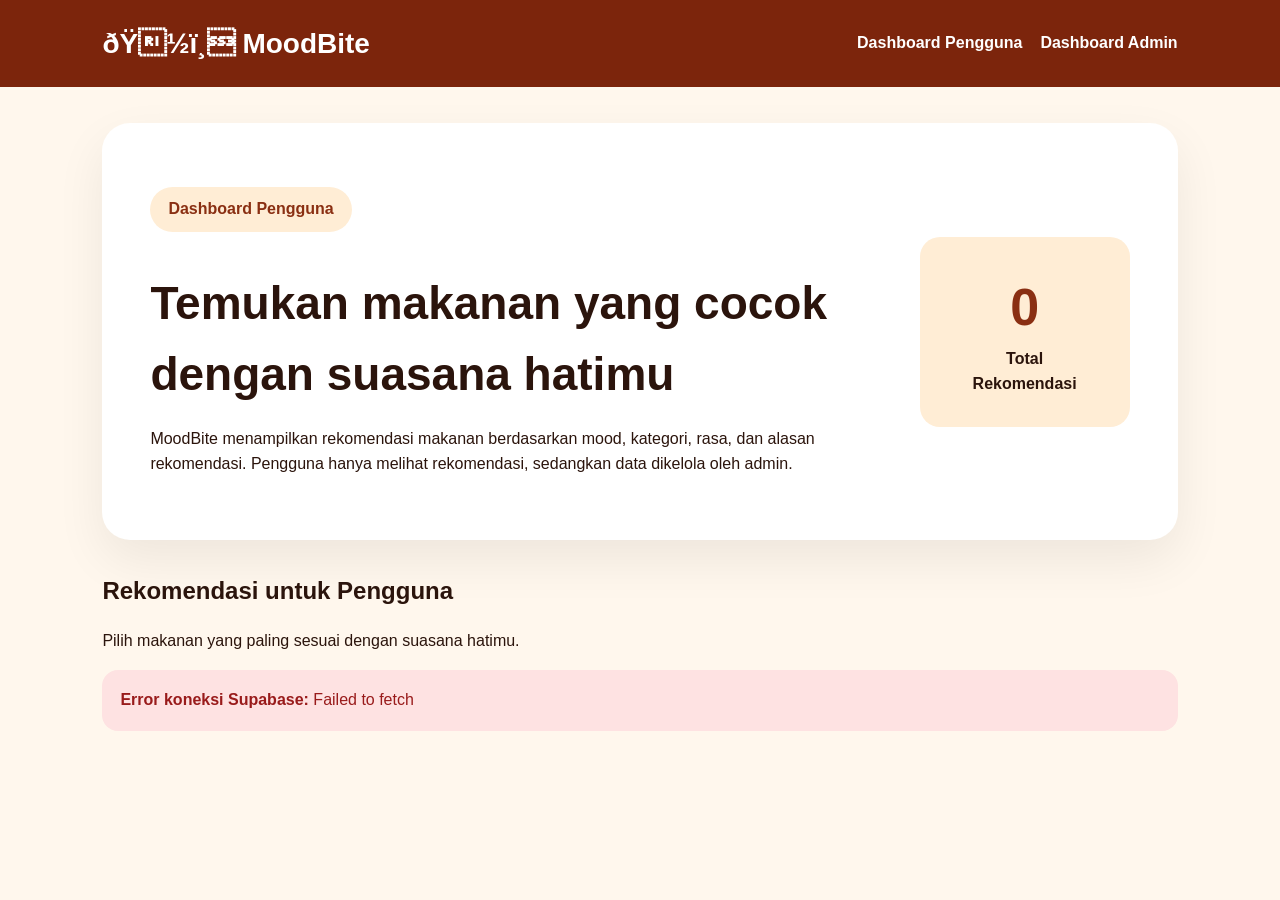
==== public/index.html @ e613fffb "Emergency static Supabase MoodBite deployment" ====
﻿<!DOCTYPE html>
<html lang="id">
<head>
  <meta charset="UTF-8">
  <meta name="viewport" content="width=device-width, initial-scale=1.0">
  <title>MoodBite - Dashboard Pengguna</title>
  <style>
    *{box-sizing:border-box} body{margin:0;font-family:Arial,sans-serif;background:#fff7ed;color:#2b140c;line-height:1.55}.nav{background:#7c250c;color:white;padding:22px 8%;display:flex;justify-content:space-between;align-items:center;gap:16px;flex-wrap:wrap}.brand{font-size:28px;font-weight:800}.nav a{color:white;text-decoration:none;font-weight:700;margin-left:18px}.container{padding:36px 8%}.hero,.empty{background:white;border-radius:28px;padding:48px;margin-bottom:32px;box-shadow:0 20px 50px #00000012}.hero{display:flex;justify-content:space-between;gap:24px;align-items:center}.badge{background:#ffedd5;color:#8a2f12;padding:10px 18px;border-radius:999px;display:inline-block;font-weight:800}h1{font-size:46px;max-width:860px;margin:20px 0 12px}.count{background:#ffedd5;border-radius:20px;padding:30px 46px;text-align:center;min-width:210px}.count strong{font-size:52px;color:#8a2f12}.grid{display:grid;grid-template-columns:repeat(auto-fit,minmax(280px,1fr));gap:24px}.card{background:white;border-radius:24px;overflow:hidden;box-shadow:0 20px 50px #00000012}.emoji{background:#fed7aa;text-align:center;font-size:58px;padding:42px}.body{padding:28px}.meta{font-weight:700;color:#7c250c}.favorite{color:#ca8a04;font-weight:800;margin-left:8px}.error{background:#fee2e2;color:#991b1b;border-radius:16px;padding:18px;white-space:pre-wrap} @media(max-width:760px){h1{font-size:34px}.hero{display:block}.count{margin-top:24px}.nav a{display:inline-block;margin:8px 8px 0 0}}
  </style>
</head>
<body>
  <nav class="nav"><div class="brand">ðŸ½ï¸ MoodBite</div><div><a href="/">Dashboard Pengguna</a><a href="/admin/rekomendasi">Dashboard Admin</a></div></nav>
  <main class="container">
    <section class="hero"><div><p class="badge">Dashboard Pengguna</p><h1>Temukan makanan yang cocok dengan suasana hatimu</h1><p>MoodBite menampilkan rekomendasi makanan berdasarkan mood, kategori, rasa, dan alasan rekomendasi. Pengguna hanya melihat rekomendasi, sedangkan data dikelola oleh admin.</p></div><div class="count"><strong id="total">0</strong><br><b>Total Rekomendasi</b></div></section>
    <h2>Rekomendasi untuk Pengguna</h2><p>Pilih makanan yang paling sesuai dengan suasana hatimu.</p><section id="list" class="grid"></section>
  </main>
<script>
const SUPABASE_URL = "https://foivzaaqybjkteiqhpet.supabase.co";
const SUPABASE_KEY = "sb_publishable_esdVli0x3S6pk_dBz7P8HA_EggkaxTa";
function esc(v){return String(v ?? '').replace(/[&<>'"]/g, c => ({'&':'&amp;','<':'&lt;','>':'&gt;',"'":'&#39;','"':'&quot;'}[c]));}
function emoji(mood){mood=(mood||'').toLowerCase(); if(mood.includes('bahagia')||mood.includes('senang'))return 'ðŸ˜Š'; if(mood.includes('sedih')||mood.includes('galau'))return 'ðŸ¥º'; if(mood.includes('capek')||mood.includes('lelah'))return 'ðŸ˜´'; if(mood.includes('stress')||mood.includes('stres'))return 'ðŸ˜µâ€ðŸ’«'; if(mood.includes('santai'))return 'ðŸž'; if(mood.includes('marah'))return 'ðŸŒ¶ï¸'; return 'ðŸ½ï¸';}
async function loadData(){
  const list=document.getElementById('list');
  try{
    const res=await fetch(SUPABASE_URL+"/rest/v1/mood_foods?select=*&order=created_at.desc",{headers:{apikey:SUPABASE_KEY,Authorization:"Bearer "+SUPABASE_KEY}});
    const data=await res.json();
    if(!res.ok) throw new Error(JSON.stringify(data,null,2));
    document.getElementById('total').textContent=Array.isArray(data)?data.length:0;
    if(!Array.isArray(data)||data.length===0){list.innerHTML='<div class="empty"><h2>Belum ada rekomendasi</h2><p>Data belum tersedia.</p></div>'; return;}
    list.innerHTML=data.map(item=>`<article class="card"><div class="emoji">${emoji(item.mood)}</div><div class="body"><p><span class="badge">${esc(item.mood)}</span>${item.is_favorite?'<span class="favorite">â˜… Favorit</span>':''}</p><h2>${esc(item.food_name)}</h2><p class="meta">${esc(item.category)} â€¢ ${esc(item.taste||'-')}</p><p>${esc(item.reason)}</p></div></article>`).join('');
  }catch(e){list.innerHTML='<div class="error"><b>Error koneksi Supabase:</b> '+esc(e.message)+'</div>';}
}
loadData();
</script>
</body>
</html>
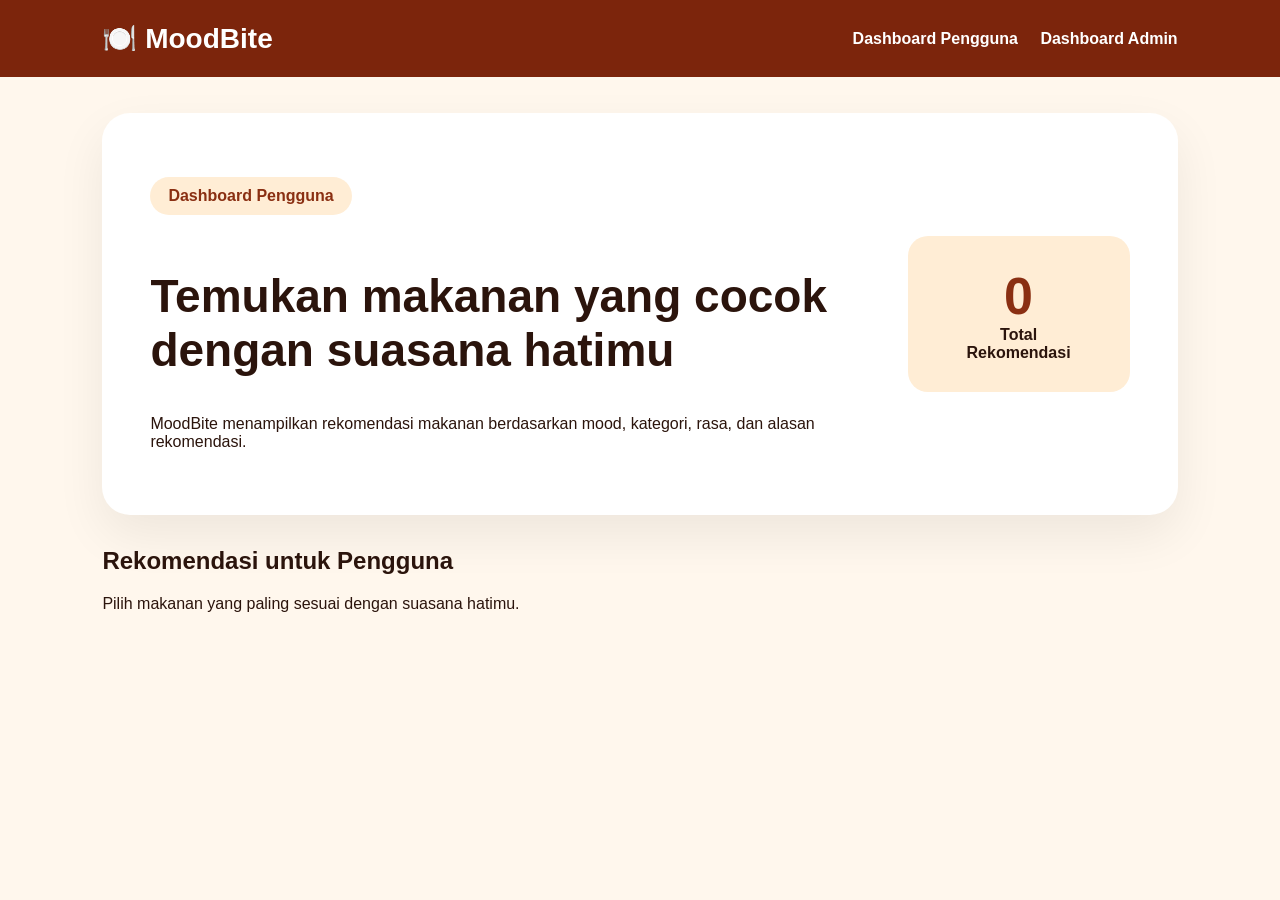
==== commit bb8e5c5a: "Fix emoji encoding display in MoodBite" ====
--- a/public/index.html
+++ b/public/index.html
@@ -2,34 +2,106 @@
 <html lang="id">
 <head>
   <meta charset="UTF-8">
+  <meta http-equiv="Content-Type" content="text/html; charset=UTF-8">
   <meta name="viewport" content="width=device-width, initial-scale=1.0">
   <title>MoodBite - Dashboard Pengguna</title>
   <style>
-    *{box-sizing:border-box} body{margin:0;font-family:Arial,sans-serif;background:#fff7ed;color:#2b140c;line-height:1.55}.nav{background:#7c250c;color:white;padding:22px 8%;display:flex;justify-content:space-between;align-items:center;gap:16px;flex-wrap:wrap}.brand{font-size:28px;font-weight:800}.nav a{color:white;text-decoration:none;font-weight:700;margin-left:18px}.container{padding:36px 8%}.hero,.empty{background:white;border-radius:28px;padding:48px;margin-bottom:32px;box-shadow:0 20px 50px #00000012}.hero{display:flex;justify-content:space-between;gap:24px;align-items:center}.badge{background:#ffedd5;color:#8a2f12;padding:10px 18px;border-radius:999px;display:inline-block;font-weight:800}h1{font-size:46px;max-width:860px;margin:20px 0 12px}.count{background:#ffedd5;border-radius:20px;padding:30px 46px;text-align:center;min-width:210px}.count strong{font-size:52px;color:#8a2f12}.grid{display:grid;grid-template-columns:repeat(auto-fit,minmax(280px,1fr));gap:24px}.card{background:white;border-radius:24px;overflow:hidden;box-shadow:0 20px 50px #00000012}.emoji{background:#fed7aa;text-align:center;font-size:58px;padding:42px}.body{padding:28px}.meta{font-weight:700;color:#7c250c}.favorite{color:#ca8a04;font-weight:800;margin-left:8px}.error{background:#fee2e2;color:#991b1b;border-radius:16px;padding:18px;white-space:pre-wrap} @media(max-width:760px){h1{font-size:34px}.hero{display:block}.count{margin-top:24px}.nav a{display:inline-block;margin:8px 8px 0 0}}
+    body{margin:0;font-family:Arial,sans-serif;background:#fff7ed;color:#2b140c}
+    .nav{background:#7c250c;color:white;padding:22px 8%;display:flex;justify-content:space-between;align-items:center}
+    .brand{font-size:28px;font-weight:800}
+    .nav a{color:white;text-decoration:none;font-weight:700;margin-left:18px}
+    .container{padding:36px 8%}
+    .hero{background:white;border-radius:28px;padding:48px;margin-bottom:32px;box-shadow:0 20px 50px #00000012;display:flex;justify-content:space-between;gap:24px;align-items:center}
+    .badge{background:#ffedd5;color:#8a2f12;padding:10px 18px;border-radius:999px;display:inline-block;font-weight:800}
+    h1{font-size:46px;max-width:820px}
+    .count{background:#ffedd5;border-radius:20px;padding:30px 46px;text-align:center}
+    .count strong{font-size:52px;color:#8a2f12}
+    .grid{display:grid;grid-template-columns:repeat(auto-fit,minmax(280px,1fr));gap:24px}
+    .card{background:white;border-radius:24px;overflow:hidden;box-shadow:0 20px 50px #00000012}
+    .icon{background:#fed7aa;text-align:center;font-size:58px;padding:42px}
+    .body{padding:28px}
+    .meta{font-weight:700;color:#7c250c}
+    .favorite{color:#ca8a04;font-weight:800;margin-left:10px}
   </style>
 </head>
 <body>
-  <nav class="nav"><div class="brand">ðŸ½ï¸ MoodBite</div><div><a href="/">Dashboard Pengguna</a><a href="/admin/rekomendasi">Dashboard Admin</a></div></nav>
+  <nav class="nav">
+    <div class="brand">&#127869;&#65039; MoodBite</div>
+    <div>
+      <a href="/">Dashboard Pengguna</a>
+      <a href="/admin/rekomendasi">Dashboard Admin</a>
+    </div>
+  </nav>
+
   <main class="container">
-    <section class="hero"><div><p class="badge">Dashboard Pengguna</p><h1>Temukan makanan yang cocok dengan suasana hatimu</h1><p>MoodBite menampilkan rekomendasi makanan berdasarkan mood, kategori, rasa, dan alasan rekomendasi. Pengguna hanya melihat rekomendasi, sedangkan data dikelola oleh admin.</p></div><div class="count"><strong id="total">0</strong><br><b>Total Rekomendasi</b></div></section>
-    <h2>Rekomendasi untuk Pengguna</h2><p>Pilih makanan yang paling sesuai dengan suasana hatimu.</p><section id="list" class="grid"></section>
+    <section class="hero">
+      <div>
+        <p class="badge">Dashboard Pengguna</p>
+        <h1>Temukan makanan yang cocok dengan suasana hatimu</h1>
+        <p>MoodBite menampilkan rekomendasi makanan berdasarkan mood, kategori, rasa, dan alasan rekomendasi.</p>
+      </div>
+      <div class="count">
+        <strong id="total">0</strong><br>
+        <b>Total Rekomendasi</b>
+      </div>
+    </section>
+
+    <h2>Rekomendasi untuk Pengguna</h2>
+    <p>Pilih makanan yang paling sesuai dengan suasana hatimu.</p>
+    <section id="list" class="grid"></section>
   </main>
+
 <script>
 const SUPABASE_URL = "https://foivzaaqybjkteiqhpet.supabase.co";
 const SUPABASE_KEY = "sb_publishable_esdVli0x3S6pk_dBz7P8HA_EggkaxTa";
-function esc(v){return String(v ?? '').replace(/[&<>'"]/g, c => ({'&':'&amp;','<':'&lt;','>':'&gt;',"'":'&#39;','"':'&quot;'}[c]));}
-function emoji(mood){mood=(mood||'').toLowerCase(); if(mood.includes('bahagia')||mood.includes('senang'))return 'ðŸ˜Š'; if(mood.includes('sedih')||mood.includes('galau'))return 'ðŸ¥º'; if(mood.includes('capek')||mood.includes('lelah'))return 'ðŸ˜´'; if(mood.includes('stress')||mood.includes('stres'))return 'ðŸ˜µâ€ðŸ’«'; if(mood.includes('santai'))return 'ðŸž'; if(mood.includes('marah'))return 'ðŸŒ¶ï¸'; return 'ðŸ½ï¸';}
+
+function esc(value){
+  return String(value ?? "").replace(/[&<>"']/g, function(ch){
+    return {"&":"&amp;","<":"&lt;",">":"&gt;","\"":"&quot;","'":"&#39;"}[ch];
+  });
+}
+
+function moodIcon(mood){
+  mood = String(mood || "").toLowerCase();
+  if(mood.includes("bahagia") || mood.includes("senang")) return "&#128522;";
+  if(mood.includes("sedih") || mood.includes("galau")) return "&#129402;";
+  if(mood.includes("capek") || mood.includes("lelah")) return "&#128564;";
+  if(mood.includes("stress") || mood.includes("stres")) return "&#128565;";
+  if(mood.includes("cemas")) return "&#127861;";
+  if(mood.includes("santai")) return "&#127838;";
+  return "&#127869;&#65039;";
+}
+
 async function loadData(){
-  const list=document.getElementById('list');
-  try{
-    const res=await fetch(SUPABASE_URL+"/rest/v1/mood_foods?select=*&order=created_at.desc",{headers:{apikey:SUPABASE_KEY,Authorization:"Bearer "+SUPABASE_KEY}});
-    const data=await res.json();
-    if(!res.ok) throw new Error(JSON.stringify(data,null,2));
-    document.getElementById('total').textContent=Array.isArray(data)?data.length:0;
-    if(!Array.isArray(data)||data.length===0){list.innerHTML='<div class="empty"><h2>Belum ada rekomendasi</h2><p>Data belum tersedia.</p></div>'; return;}
-    list.innerHTML=data.map(item=>`<article class="card"><div class="emoji">${emoji(item.mood)}</div><div class="body"><p><span class="badge">${esc(item.mood)}</span>${item.is_favorite?'<span class="favorite">â˜… Favorit</span>':''}</p><h2>${esc(item.food_name)}</h2><p class="meta">${esc(item.category)} â€¢ ${esc(item.taste||'-')}</p><p>${esc(item.reason)}</p></div></article>`).join('');
-  }catch(e){list.innerHTML='<div class="error"><b>Error koneksi Supabase:</b> '+esc(e.message)+'</div>';}
+  const res = await fetch(SUPABASE_URL + "/rest/v1/mood_foods?select=*&order=created_at.desc", {
+    headers: { apikey: SUPABASE_KEY, Authorization: "Bearer " + SUPABASE_KEY }
+  });
+
+  const data = await res.json();
+  document.getElementById("total").textContent = Array.isArray(data) ? data.length : 0;
+  const list = document.getElementById("list");
+
+  if(!Array.isArray(data) || data.length === 0){
+    list.innerHTML = "<div class='card'><div class='body'><h2>Belum ada rekomendasi</h2><p>Data belum tersedia.</p></div></div>";
+    return;
+  }
+
+  list.innerHTML = data.map(item => `
+    <article class="card">
+      <div class="icon">${moodIcon(item.mood)}</div>
+      <div class="body">
+        <p>
+          <span class="badge">${esc(item.mood)}</span>
+          ${item.is_favorite ? '<span class="favorite">&#9733; Favorit</span>' : ''}
+        </p>
+        <h2>${esc(item.food_name)}</h2>
+        <p class="meta">${esc(item.category)} &bull; ${esc(item.taste || "-")}</p>
+        <p>${esc(item.reason)}</p>
+      </div>
+    </article>
+  `).join("");
 }
+
 loadData();
 </script>
 </body>
